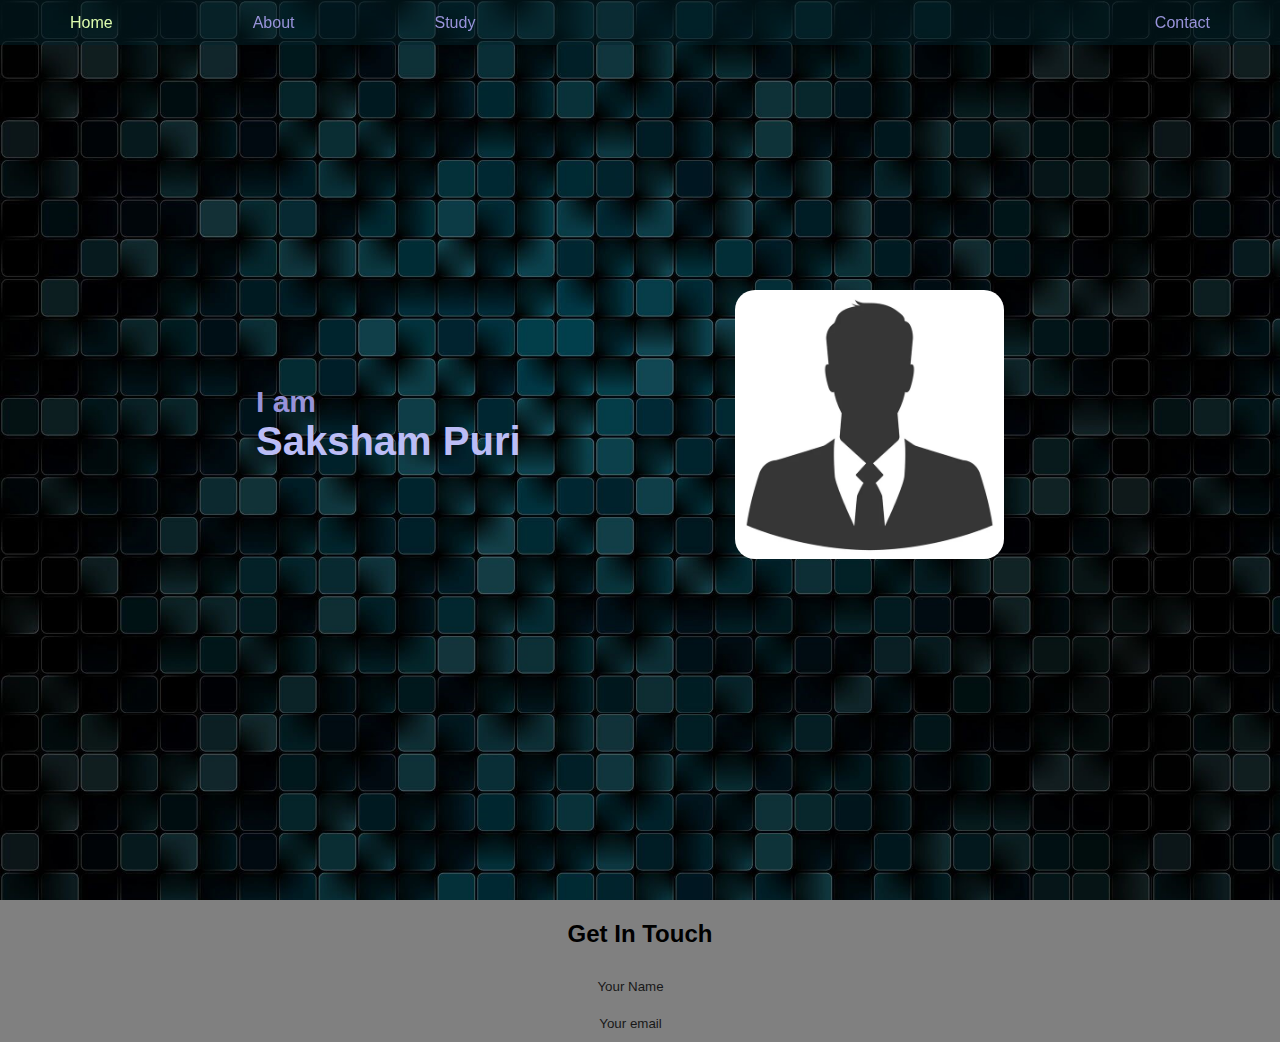
==== index.html @ 385c5ef5 "added color theme to texts" ====
<!DOCTYPE html>
<html lang="en" >
    <head>
        <meta charset="utf-8"/>
        <meta name="viewport" content="width=device-width, initial-scale=1.0"/>
        <link href="CSS/home.css" rel="stylesheet" type="text/css">
        <title>Saksham Puri | Home</title>
    </head>
    <body>
        <header>
            <div class="header">
                <a class="activePage" href="index.html">Home</a>
                <a href="#About">About</a>
                <a href="#Study">Study</a>
                <div class="header-right">
                    <a href="#Contact">Contact</a>
                </div>
            </div> 
        </header>
        <main>
            <div id="mainPage">
                <div id="left">
                    <h2>I am</h2>
                    <h1>Saksham Puri</h1>
                </div>
                <div id="right">
                    <img id="profilePic" src="Images/tempProfile.jpg">
                </div>
            </div>
        </main>
        <footer>
            <div class="footer">
                <div class="form" id="Contact">
                    <h2>Get In Touch</h2>
                    <form>
                        <input class="input" type="text" name="name" placeholder="Your Name">
                        <input class="input" type="text" name="email" placeholder="Your email">
                    </form>
                </div>
            </div>
        </footer>
        <script src="JS/main.js"></script>
    </body>
</html>
---- CSS/home.css ----
body {
    margin: 0;
    font-family: Arial, Helvetica, sans-serif;
}
.header {
    overflow: hidden;
    background-color: #02242c77;
    width: 100%;
    position: fixed;
    z-index: 1;
}
.header a {
    float: left;
    color: #9893da;
    text-align: center;
    padding: 10px 50px;
    margin: 0px 20px;
    text-decoration: none;
    font-size: 16px;
    line-height: 25px;
    border-radius: 0px;
}
.header-right {
    float: right;
}
.header a.activePage {
    color: #ddfcad;
}
.header a:hover {
    background-color: rgba(51, 51, 51, 0.5);
}
#mainPage {
    background-color: black;
    overflow: hidden;
    background-image: url("../Images/pattern1Cropped.jpg");
    background-size: 90%;
    width: 100%;
    height: 100vh;
}
#mainPage h2 {
    color: #9893da;
    font-size: 30px;
    margin: 0;
}
#mainPage h1 {
    color: #bbbdf6;
    margin: 0;
    font-size: 40px;
}
#left {
    float: left;
    width: 30%;
    height: 40vh;
    margin-top: 30vh;
    margin-bottom: 30vh;
    margin-left: 20%;
}
#left h2, h1{
    width: max-content;
    margin-top: 30%;
}
#right {
    float: right;
    max-width: 30%;
    margin-right: 20%;
    height: 40vh;
    margin-top: 30vh;
    margin-bottom: 30vh;
}
#profilePic {
    float: right;
    margin: 20px;
    min-width: 20%;
    max-width: 70%;
    height: auto;
    border-radius: 20px;
}

.footer {
    background-color: grey;
    overflow: hidden;
    height: auto;
}
.form {
    width: 200px;
    margin-left: auto;
    margin-right: auto;
}
.form h2, form {
    width: fit-content;
    margin-left: auto;
    margin-right: auto;
}
.input {
    border: none;
    background-color: transparent;
    color: white;
    border-radius: 3px;
    text-align: center;
    margin: 10px 0;
}
.input::placeholder {
    color: rgb(24, 24, 24);
}
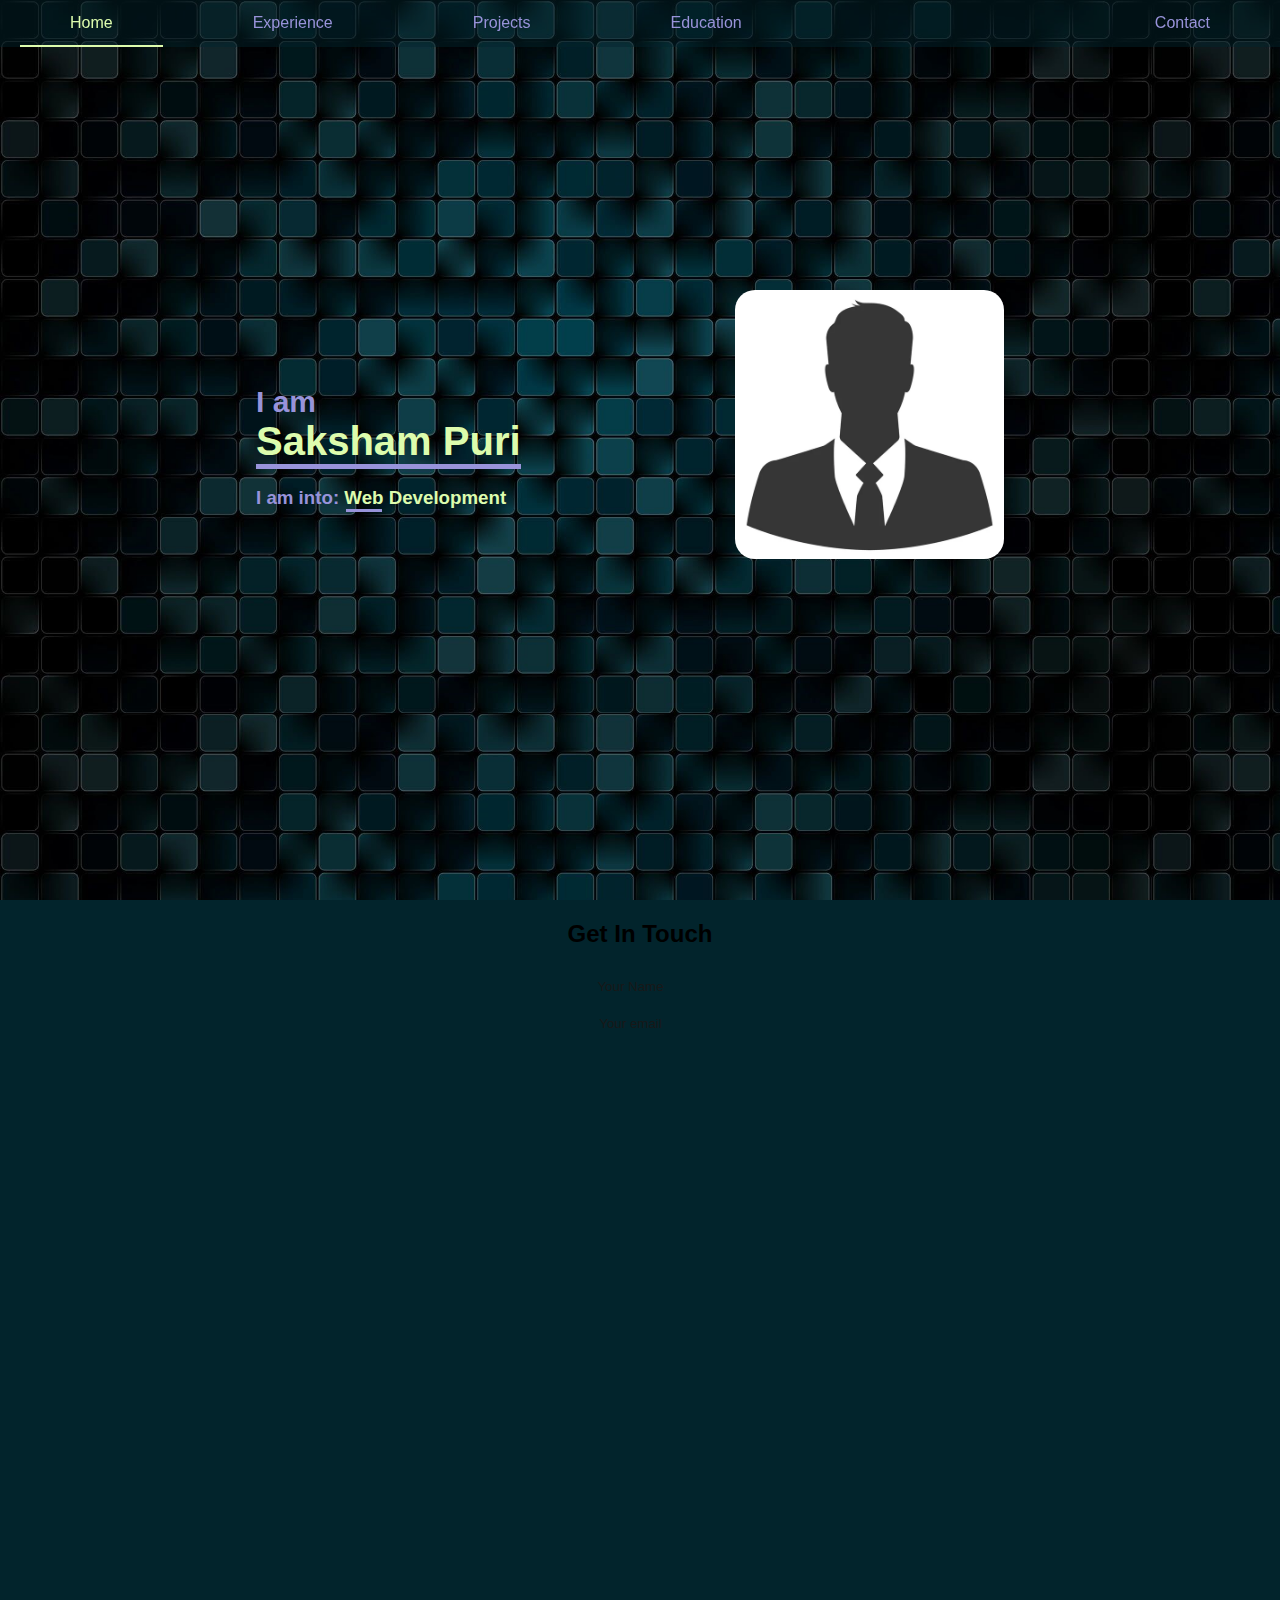
==== commit f2bfeddc: "Added Interests and timer to change the interests" ====
--- a/index.html
+++ b/index.html
@@ -6,12 +6,13 @@
         <link href="CSS/home.css" rel="stylesheet" type="text/css">
         <title>Saksham Puri | Home</title>
     </head>
-    <body>
+    <body onload="showInterests()">
         <header>
             <div class="header">
                 <a class="activePage" href="index.html">Home</a>
-                <a href="#About">About</a>
-                <a href="#Study">Study</a>
+                <a href="#Experience">Experience</a>
+                <a href="#Projects">Projects</a>
+                <a href="#Education">Education</a>
                 <div class="header-right">
                     <a href="#Contact">Contact</a>
                 </div>
@@ -22,6 +23,7 @@
                 <div id="left">
                     <h2>I am</h2>
                     <h1>Saksham Puri</h1>
+                    <h3>I am into: <a id="interests">Web Development</a></h3>
                 </div>
                 <div id="right">
                     <img id="profilePic" src="Images/tempProfile.jpg">
--- a/CSS/home.css
+++ b/CSS/home.css
@@ -1,6 +1,7 @@
 body {
     margin: 0;
     font-family: Arial, Helvetica, sans-serif;
+    background-color: #02242c;
 }
 .header {
     overflow: hidden;
@@ -25,17 +26,24 @@
 }
 .header a.activePage {
     color: #ddfcad;
+    border-bottom: 2px solid #ddfcad;
 }
 .header a:hover {
-    background-color: rgba(51, 51, 51, 0.5);
+    background-color: #9893da52;
 }
 #mainPage {
     background-color: black;
     overflow: hidden;
     background-image: url("../Images/pattern1Cropped.jpg");
     background-size: 90%;
-    width: 100%;
+    /*-webkit-mask-image: -webkit-linear-gradient(bottom, rgba(0, 0, 0, 0), rgba(0, 0, 0, 1), rgba(0, 0, 0, 1), rgba(0, 0, 0, 1), rgba(0, 0, 0, 1));
+    */width: 100%;
     height: 100vh;
+}
+#mainPage h3 {
+    color: #9893da;
+    margin-top: 2vh;
+    width: max-content;
 }
 #mainPage h2 {
     color: #9893da;
@@ -43,9 +51,10 @@
     margin: 0;
 }
 #mainPage h1 {
-    color: #bbbdf6;
+    color: #ddfcad;
     margin: 0;
     font-size: 40px;
+    border-bottom: 5px solid #9893da;
 }
 #left {
     float: left;
@@ -58,6 +67,20 @@
 #left h2, h1{
     width: max-content;
     margin-top: 30%;
+}
+#interests{
+    color: #ddfcad;
+    position: relative;
+    --dynamic-width: 0%;
+}
+#interests::before {
+    content: "";
+    position: absolute;
+    left: 2px;
+    bottom: -4px;
+    height: 15px;
+    width: var(--dynamic-width);
+    border-bottom: 3px solid #9893da;
 }
 #right {
     float: right;
@@ -77,9 +100,9 @@
 }
 
 .footer {
-    background-color: grey;
+    background-color: #02242c;
     overflow: hidden;
-    height: auto;
+    height: 100vh;
 }
 .form {
     width: 200px;
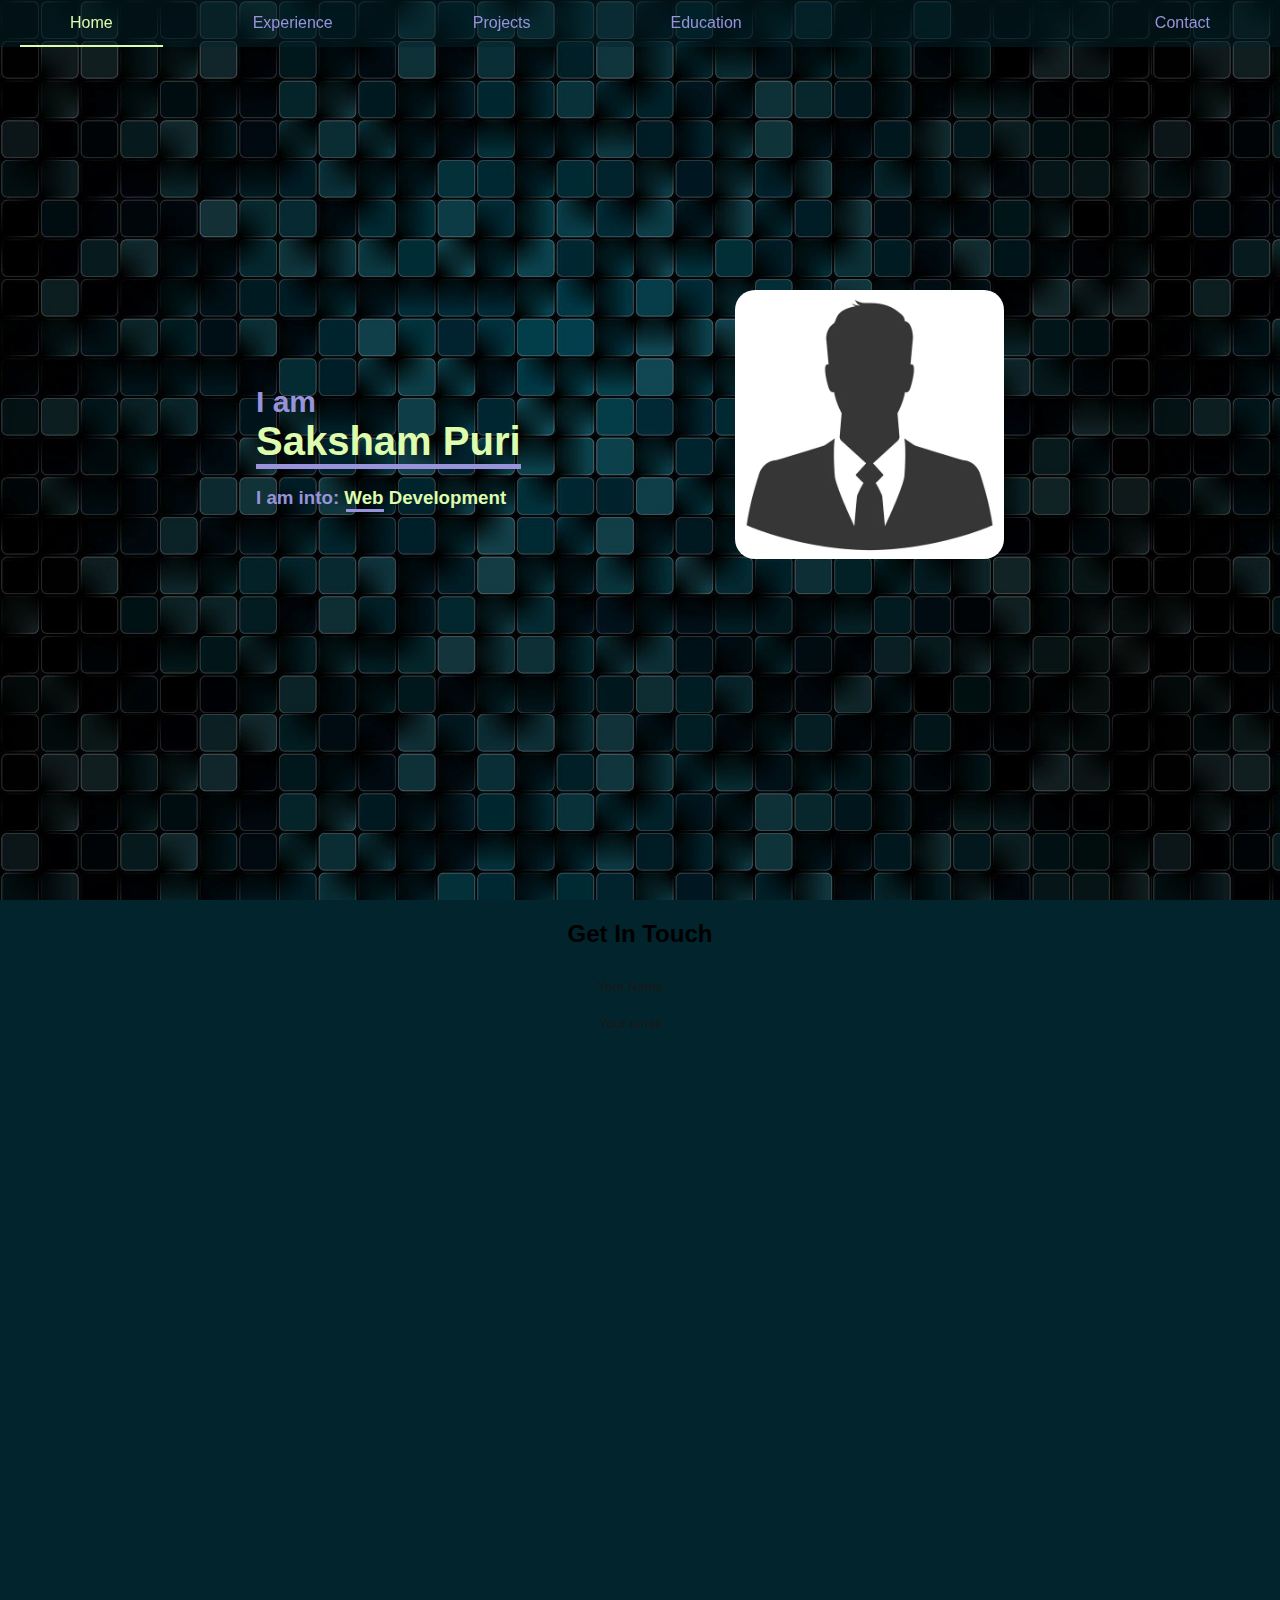
==== commit 1b665157: "Added smooth scrolling to the page" ====
--- a/index.html
+++ b/index.html
@@ -9,7 +9,7 @@
     <body onload="showInterests()">
         <header>
             <div class="header">
-                <a class="activePage" href="index.html">Home</a>
+                <a class="activePage" href="#mainPage">Home</a>
                 <a href="#Experience">Experience</a>
                 <a href="#Projects">Projects</a>
                 <a href="#Education">Education</a>
--- a/CSS/home.css
+++ b/CSS/home.css
@@ -1,3 +1,6 @@
+*{
+    scroll-behavior: smooth;
+}
 body {
     margin: 0;
     font-family: Arial, Helvetica, sans-serif;
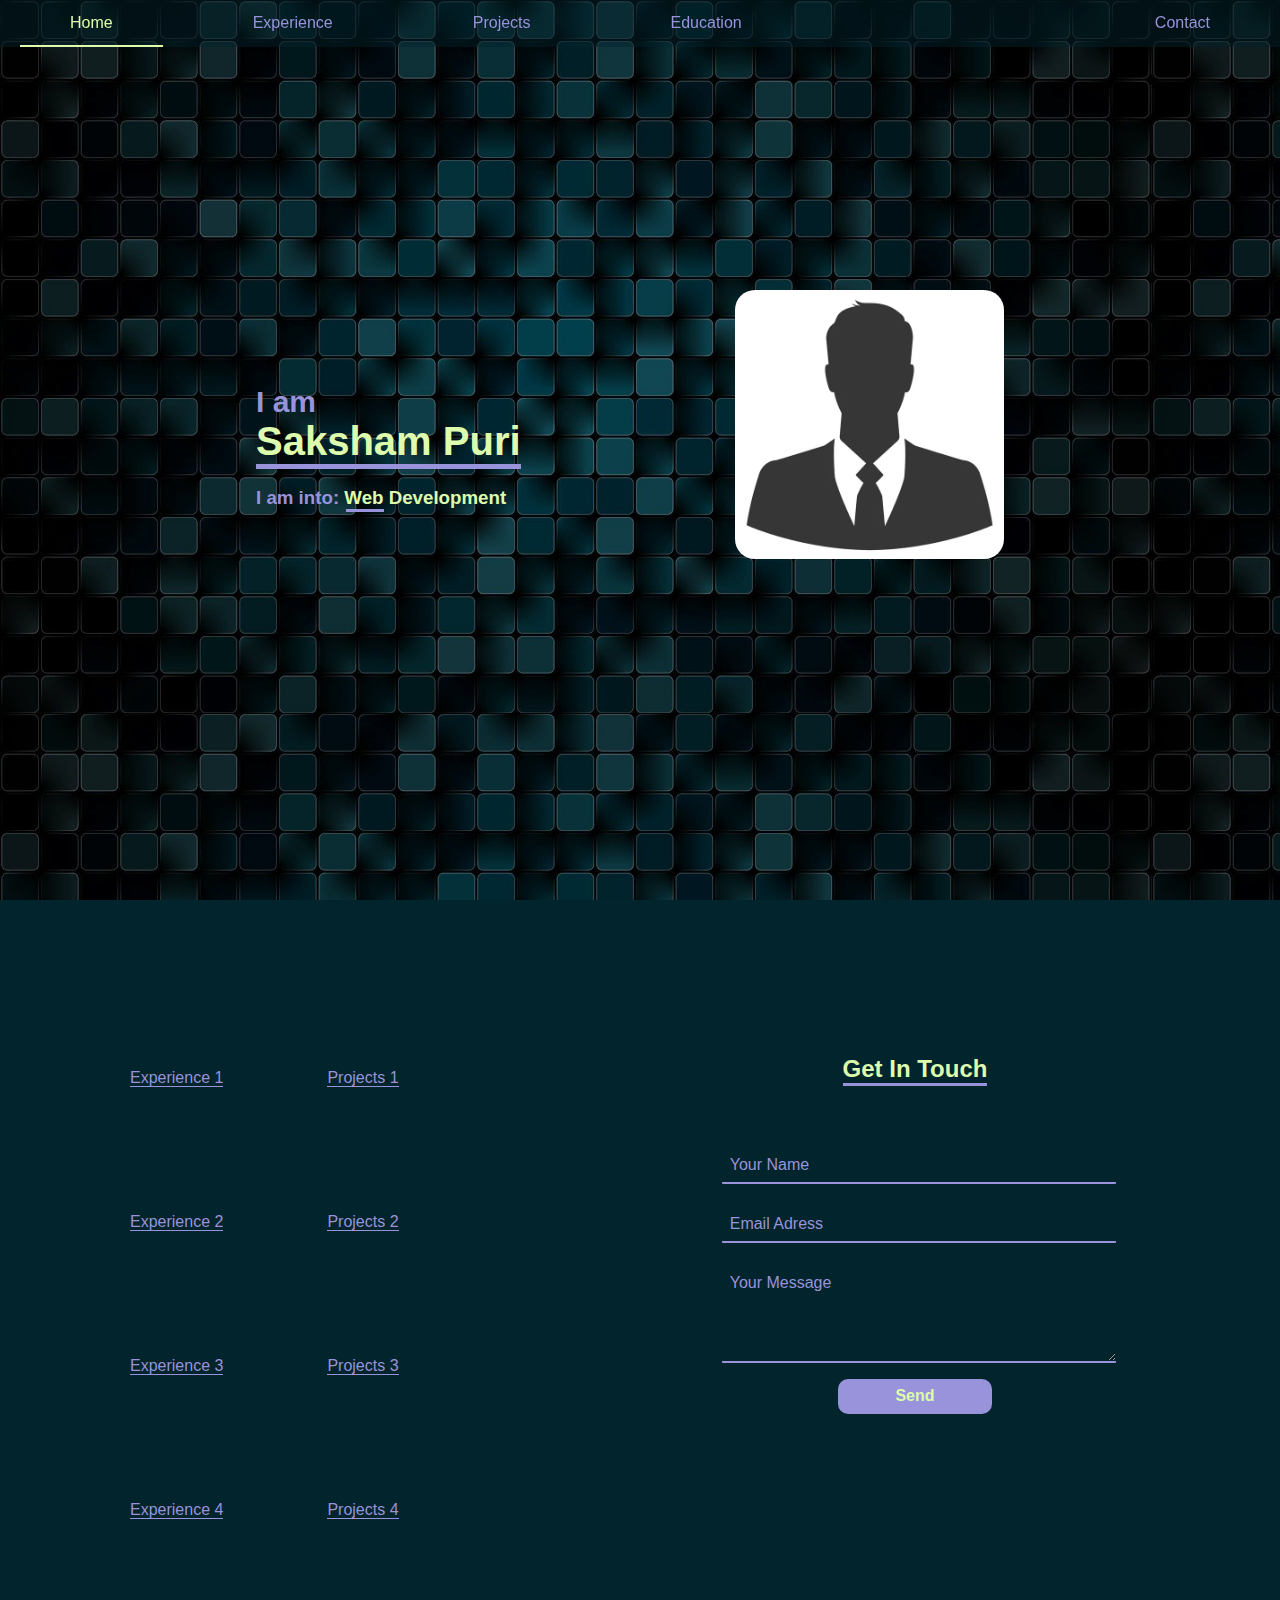
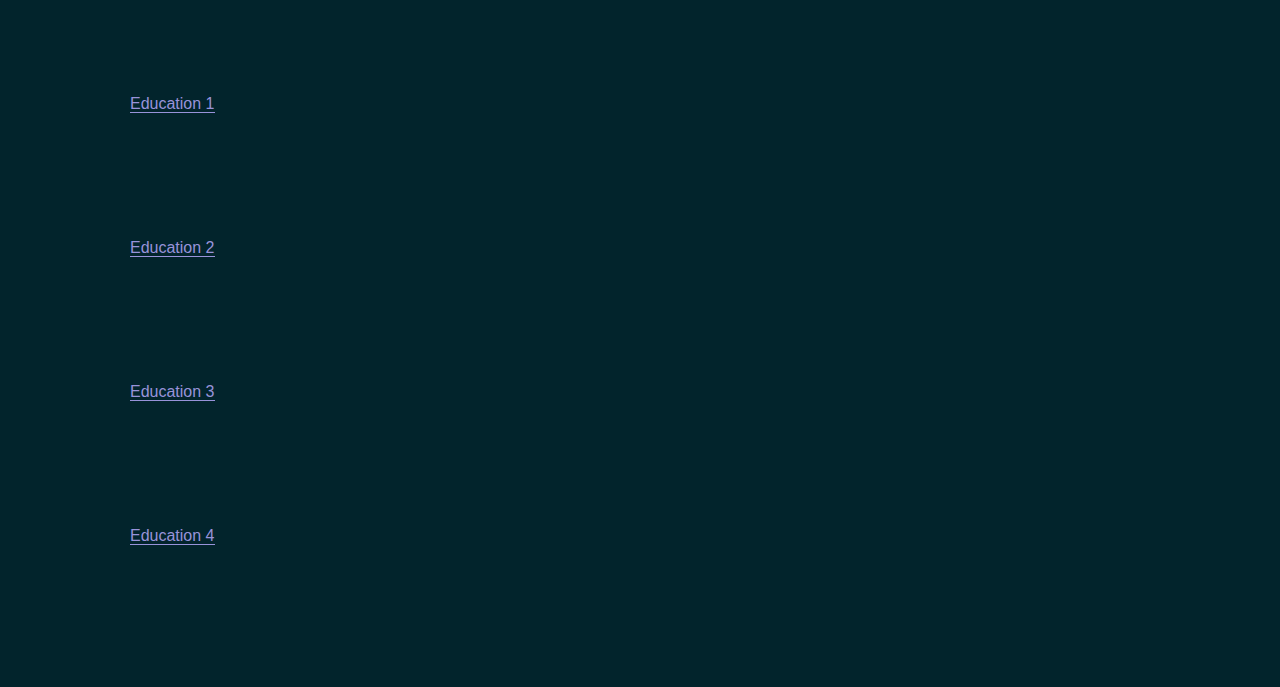
==== commit 43022295: "improved the contact section" ====
--- a/index.html
+++ b/index.html
@@ -9,7 +9,7 @@
     <body onload="showInterests()">
         <header>
             <div class="header">
-                <a class="activePage" href="#mainPage">Home</a>
+                <a class="activePage" href="index.html">Home</a>
                 <a href="#Experience">Experience</a>
                 <a href="#Projects">Projects</a>
                 <a href="#Education">Education</a>
@@ -33,11 +33,35 @@
         <footer>
             <div class="footer">
                 <div class="form" id="Contact">
-                    <h2>Get In Touch</h2>
-                    <form>
-                        <input class="input" type="text" name="name" placeholder="Your Name">
-                        <input class="input" type="text" name="email" placeholder="Your email">
-                    </form>
+                    <div id="leftFooter">
+                        <ul>
+                            <li><a href="#">Experience 1</a></li>
+                            <li><a>Experience 2</a></li>
+                            <li><a>Experience 3</a></li>
+                            <li><a>Experience 4</a></li>
+                        </ul>
+                        <ul>
+                            <li><a>Projects 1</a></li>
+                            <li><a>Projects 2</a></li>
+                            <li><a>Projects 3</a></li>
+                            <li><a>Projects 4</a></li>
+                        </ul>
+                        <ul>
+                            <li><a>Education 1</a></li>
+                            <li><a>Education 2</a></li>
+                            <li><a>Education 3</a></li>
+                            <li><a>Education 4</a></li>
+                        </ul>
+                    </div>
+                    <div id="rightFooter">
+                        <h2>Get In Touch</h2>
+                        <form>
+                            <input class="input" type="text" name="name" placeholder="Your Name">
+                            <input class="input" type="text" name="email" placeholder="Email Adress">
+                            <textarea id="messageArea" class="input" name="message" placeholder="Your Message"></textarea>
+                            <button class="button" type="button">Send</button>
+                        </form>
+                    </div>
                 </div>
             </div>
         </footer>
--- a/CSS/home.css
+++ b/CSS/home.css
@@ -5,6 +5,15 @@
     margin: 0;
     font-family: Arial, Helvetica, sans-serif;
     background-color: #02242c;
+}
+body::-webkit-scrollbar {
+    width: 12px;
+}
+body::-webkit-scrollbar-thumb {
+    background-color: #9893da;
+}
+body::-webkit-scrollbar-thumb:hover {
+    background-color: #7673a5;
 }
 .header {
     overflow: hidden;
@@ -39,8 +48,7 @@
     overflow: hidden;
     background-image: url("../Images/pattern1Cropped.jpg");
     background-size: 90%;
-    /*-webkit-mask-image: -webkit-linear-gradient(bottom, rgba(0, 0, 0, 0), rgba(0, 0, 0, 1), rgba(0, 0, 0, 1), rgba(0, 0, 0, 1), rgba(0, 0, 0, 1));
-    */width: 100%;
+    width: 100%;
     height: 100vh;
 }
 #mainPage h3 {
@@ -104,27 +112,106 @@
 
 .footer {
     background-color: #02242c;
-    overflow: hidden;
-    height: 100vh;
+    height: 90vh;
 }
 .form {
-    width: 200px;
-    margin-left: auto;
-    margin-right: auto;
+    width: auto;
+    height: fit-content;
+    margin: 10vh;
 }
 .form h2, form {
     width: fit-content;
     margin-left: auto;
     margin-right: auto;
+    color: #ddfcad;
+}
+.form h2 {
+    border-bottom: 3px solid #9893da;
+    margin-bottom: 10%;
+}
+#leftFooter {
+    float: left;
+    width: 50%;
+    height: 100%;
+    margin-top: 5vh;
+}
+#leftFooter ul {
+    list-style: none;
+    display: inline;
+    float: left;
+    margin: none;
+}
+#leftFooter li {
+    margin-top: 2vh;
+    margin-bottom: 14vh;
+    padding-right: 5vw;
+}
+#leftFooter a {
+    border-bottom: 1px solid #9893da;
+    text-decoration: none;
+    color: #9893da;
+}
+#rightFooter {
+    float: right;
+    width: 50%;
+    margin-top: 5vh;
+}
+#rightFooter form {
+    display: block;
 }
 .input {
     border: none;
     background-color: transparent;
-    color: white;
-    border-radius: 3px;
-    text-align: center;
-    margin: 10px 0;
+    color: #9893da;
+    padding-top: 4%;
+    padding-bottom: 2%;
+    padding-left: 2%;
+    border-radius: 1px;
+    margin-bottom: 4%;
+    border-bottom: 2px solid #9893da;
+    display: block;
+    width: 30vw;
+    font-size: 16px;
 }
 .input::placeholder {
-    color: rgb(24, 24, 24);
-}+    color: #9893da;
+}
+.input:focus {
+    outline: #9893da;
+    box-shadow: 0 0 4px 1px #9893da;
+}
+#messageArea {
+    font-family: Arial, Helvetica, sans-serif;
+    height: 80px;
+    resize: vertical;
+}
+#messageArea::-webkit-scrollbar {
+    width: 16px;
+}
+#messageArea::-webkit-scrollbar-thumb {
+    background-color: #9893da;
+}
+#messageArea::-webkit-scrollbar-thumb:hover {
+    background-color: #7673a5;
+}
+.button {
+    background-color: #9893da;
+    color: #ddfcad;
+    border: none;
+    border-radius: 10px;
+    height: 35px;
+    width: 40%;
+    margin-left: auto;
+    margin-right: auto;
+    margin-left: 30%;
+    font-size: 16px;
+    font-weight: 700;
+}
+.button:hover {
+    cursor: pointer;
+    background-color: #7673a5;
+}
+.button:active {
+    border: #ddfcad;
+    box-shadow: 0 0 4px 1px #9893da;
+}
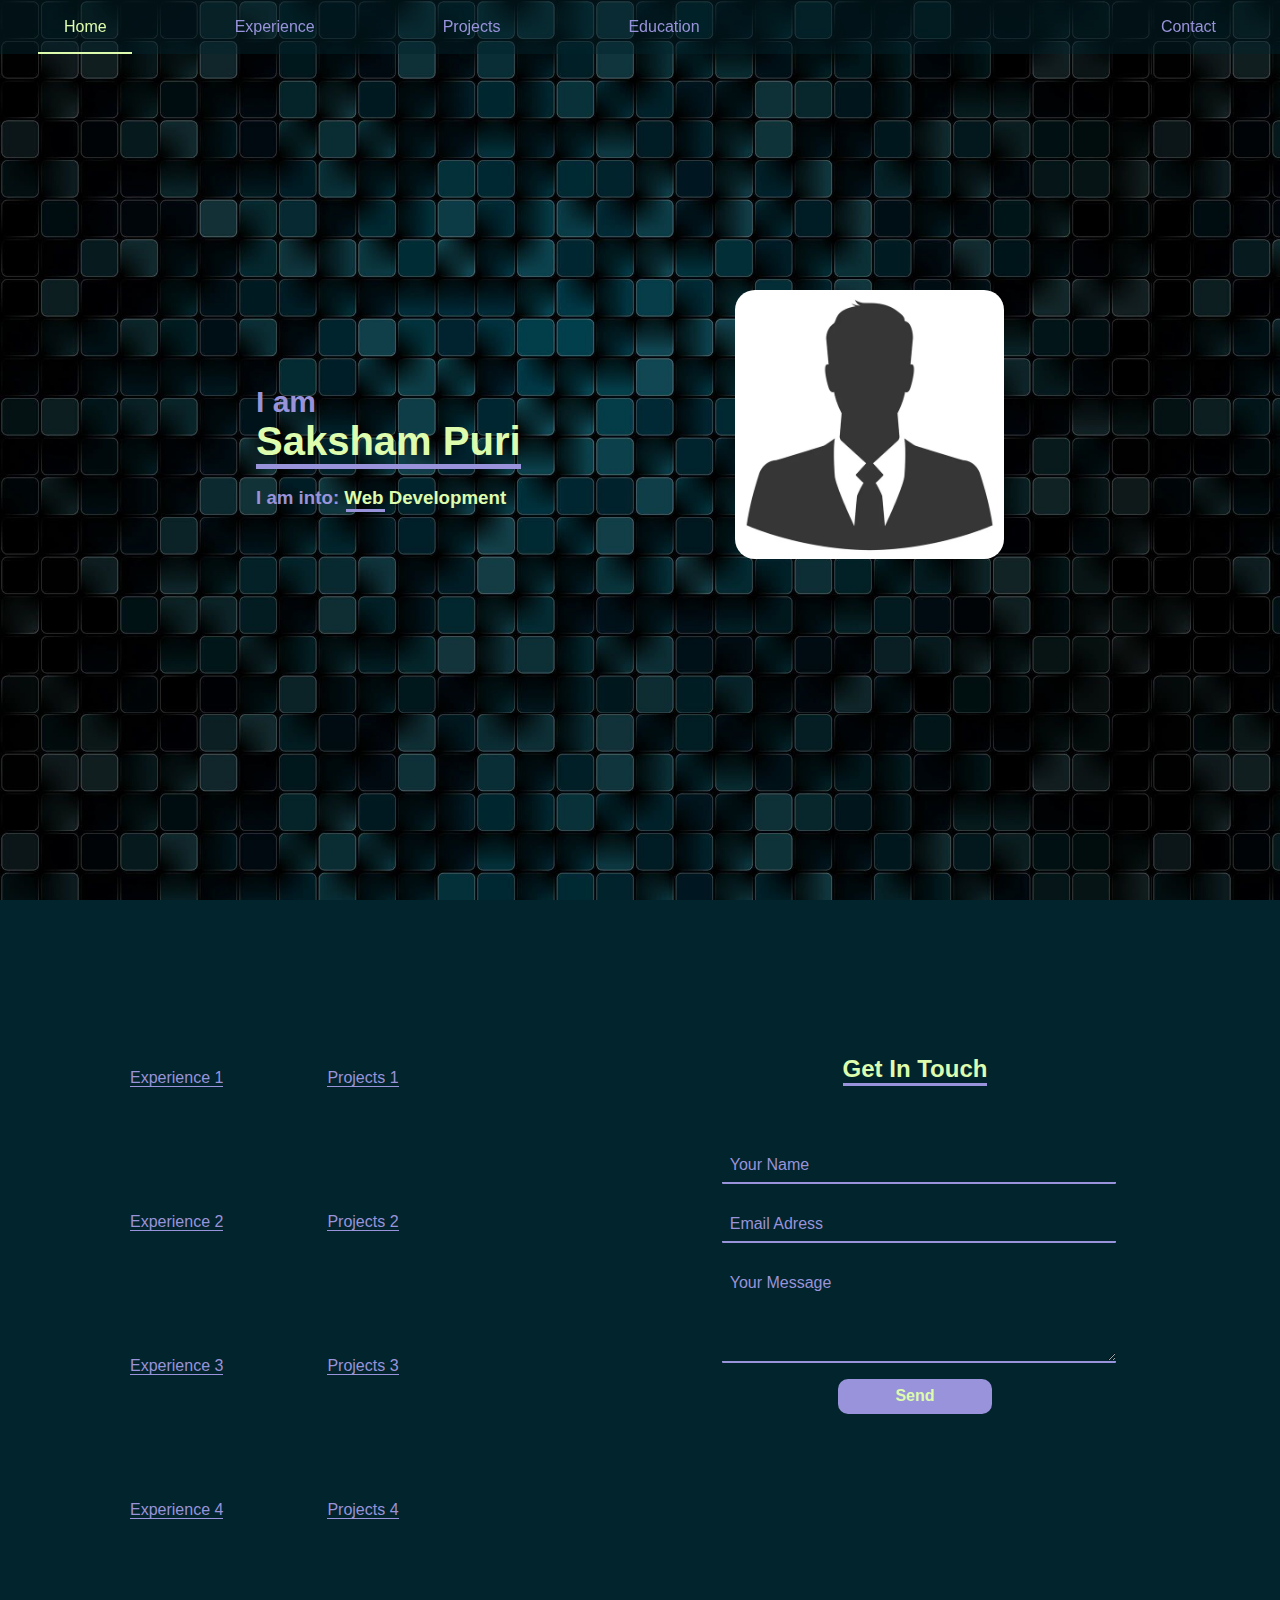
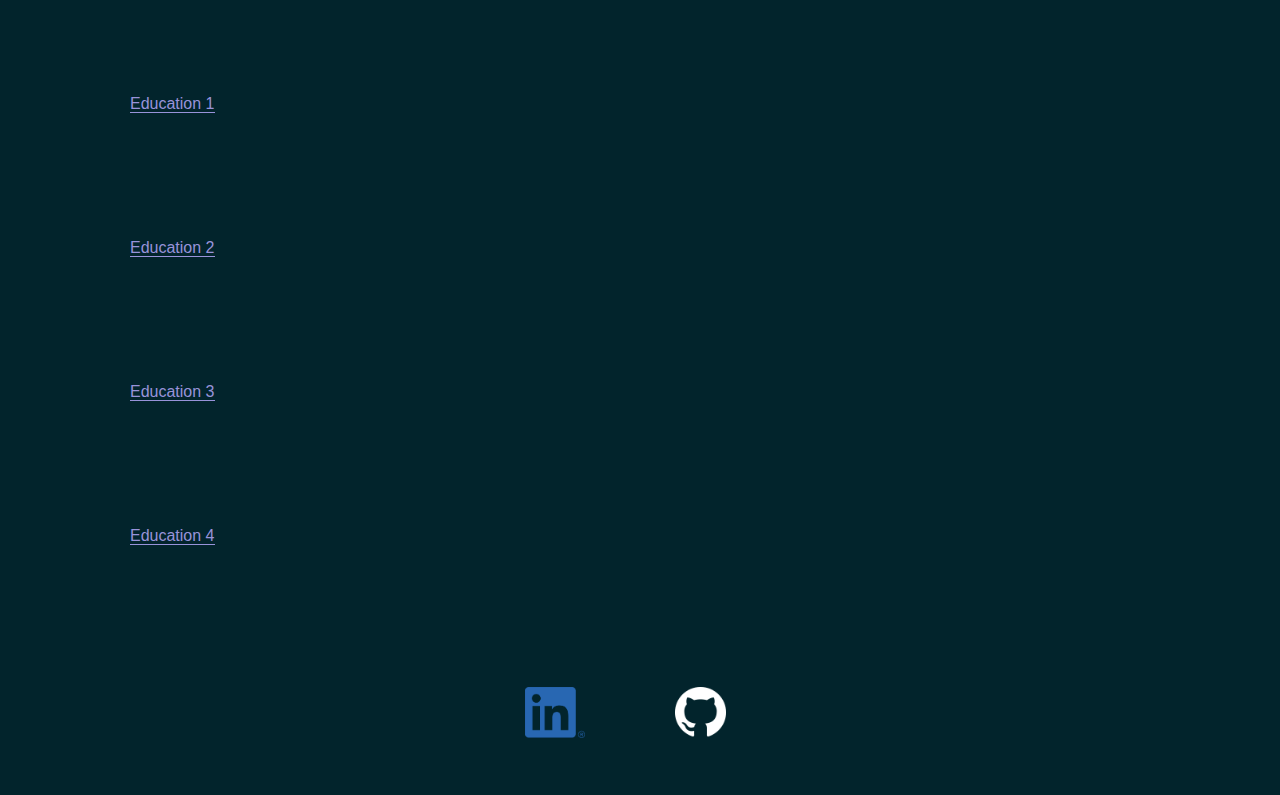
==== commit 65318353: "added socials at the bottom of contact" ====
--- a/index.html
+++ b/index.html
@@ -1,5 +1,5 @@
 <!DOCTYPE html>
-<html lang="en" >
+<html lang="en">
     <head>
         <meta charset="utf-8"/>
         <meta name="viewport" content="width=device-width, initial-scale=1.0"/>
@@ -10,7 +10,7 @@
         <header>
             <div class="header">
                 <a class="activePage" href="index.html">Home</a>
-                <a href="#Experience">Experience</a>
+                <a href="experience.html">Experience</a>
                 <a href="#Projects">Projects</a>
                 <a href="#Education">Education</a>
                 <div class="header-right">
@@ -64,6 +64,10 @@
                     </div>
                 </div>
             </div>
+            <div id="midFooter">
+                <a target="_blank" href="https://www.linkedin.com/in/saksham-puri-4acdbe"><img id="LIlogo" src="Images/LI-In-Bug.png"></a>
+                <a target="_blank" href="https://www.github.com/saksham-p"><img id="GITlogo" src="Images/GitHub-Mark-Light-64px.png"></a>
+            </div>
         </footer>
         <script src="JS/main.js"></script>
     </body>
--- a/CSS/home.css
+++ b/CSS/home.css
@@ -21,13 +21,14 @@
     width: 100%;
     position: fixed;
     z-index: 1;
+    top: 0;
 }
 .header a {
     float: left;
     color: #9893da;
     text-align: center;
-    padding: 10px 50px;
-    margin: 0px 20px;
+    padding: 1.5vh 2vw;
+    margin: 0px 3vw;
     text-decoration: none;
     font-size: 16px;
     line-height: 25px;
@@ -109,14 +110,11 @@
     height: auto;
     border-radius: 20px;
 }
-
 .footer {
     background-color: #02242c;
-    height: 90vh;
+    height: 78vh;
 }
 .form {
-    width: auto;
-    height: fit-content;
     margin: 10vh;
 }
 .form h2, form {
@@ -215,3 +213,28 @@
     border: #ddfcad;
     box-shadow: 0 0 4px 1px #9893da;
 }
+#midFooter {
+    height: 10vh;
+    margin-bottom: 2vh;
+    float: left;
+}
+#LIlogo {
+    float: left;
+    width: auto;
+    height: 4vw;
+    margin-left: 41vw;
+    margin-right: 4vw;
+}
+#LIlogo:hover {
+    filter:brightness(1.5)
+}
+#GITlogo {
+    float: right;
+    width: auto;
+    height: 4vw;
+    margin-right: 41vw;
+    margin-left: 3vw;
+}
+#GITlogo:hover {
+    filter: invert();
+}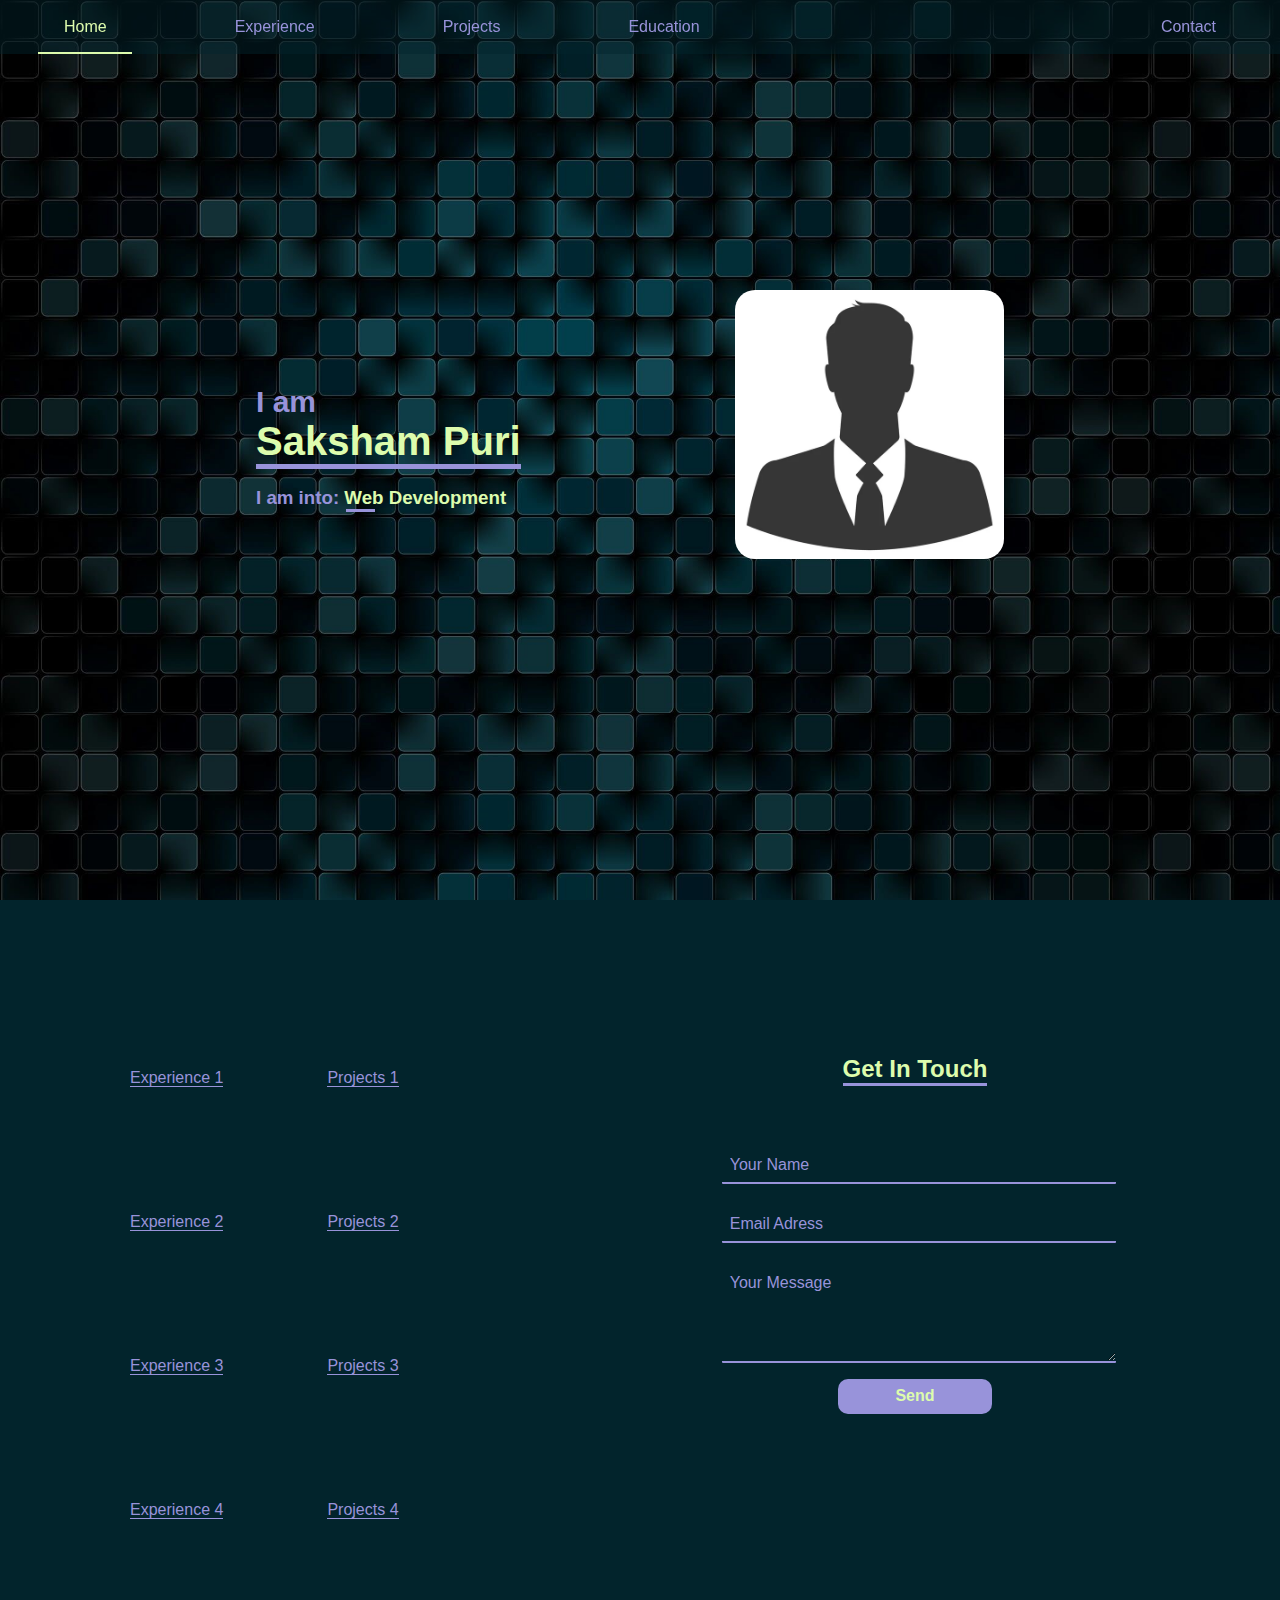
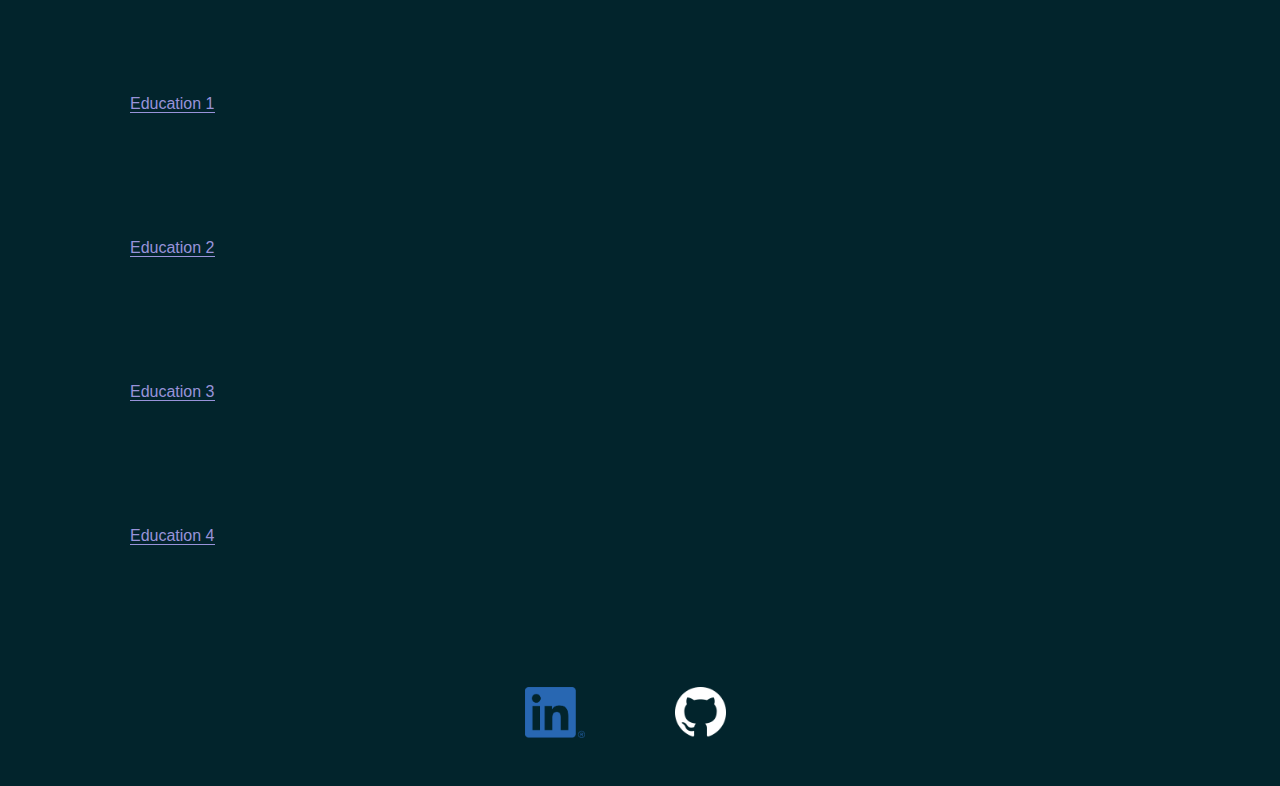
==== commit 5ea99800: "added education page, and added a favicon for site" ====
--- a/index.html
+++ b/index.html
@@ -4,6 +4,7 @@
         <meta charset="utf-8"/>
         <meta name="viewport" content="width=device-width, initial-scale=1.0"/>
         <link href="CSS/home.css" rel="stylesheet" type="text/css">
+        <link rel="icon" href="faviconTransparent32.png">
         <title>Saksham Puri | Home</title>
     </head>
     <body onload="showInterests()">
@@ -12,7 +13,7 @@
                 <a class="activePage" href="index.html">Home</a>
                 <a href="experience.html">Experience</a>
                 <a href="#Projects">Projects</a>
-                <a href="#Education">Education</a>
+                <a href="education.html">Education</a>
                 <div class="header-right">
                     <a href="#Contact">Contact</a>
                 </div>
--- a/CSS/home.css
+++ b/CSS/home.css
@@ -112,7 +112,7 @@
 }
 .footer {
     background-color: #02242c;
-    height: 78vh;
+    height: 79vh;
 }
 .form {
     margin: 10vh;
@@ -215,7 +215,7 @@
 }
 #midFooter {
     height: 10vh;
-    margin-bottom: 2vh;
+    margin-bottom: 1vh;
     float: left;
 }
 #LIlogo {
@@ -237,4 +237,6 @@
 }
 #GITlogo:hover {
     filter: invert();
+    border-radius: 4vw;
+    box-shadow: 0 0 3px 2px #7673a5;
 }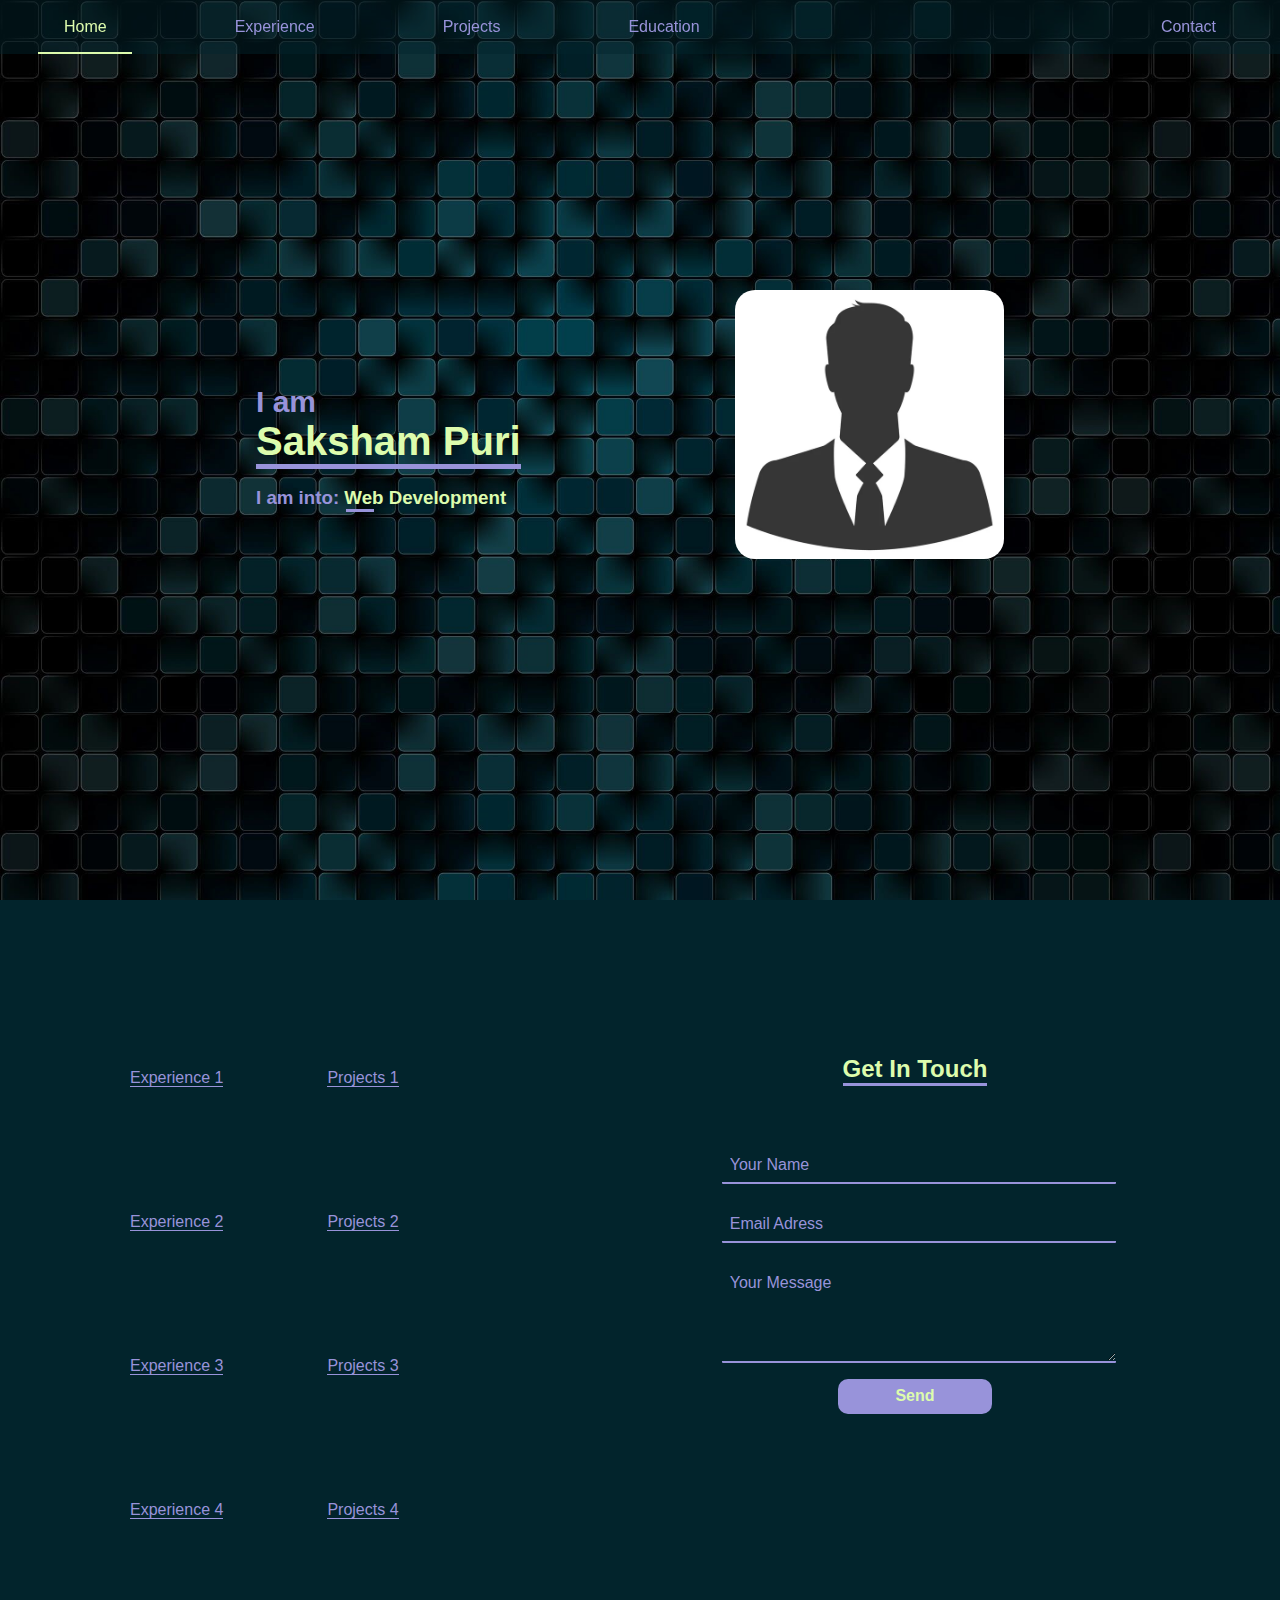
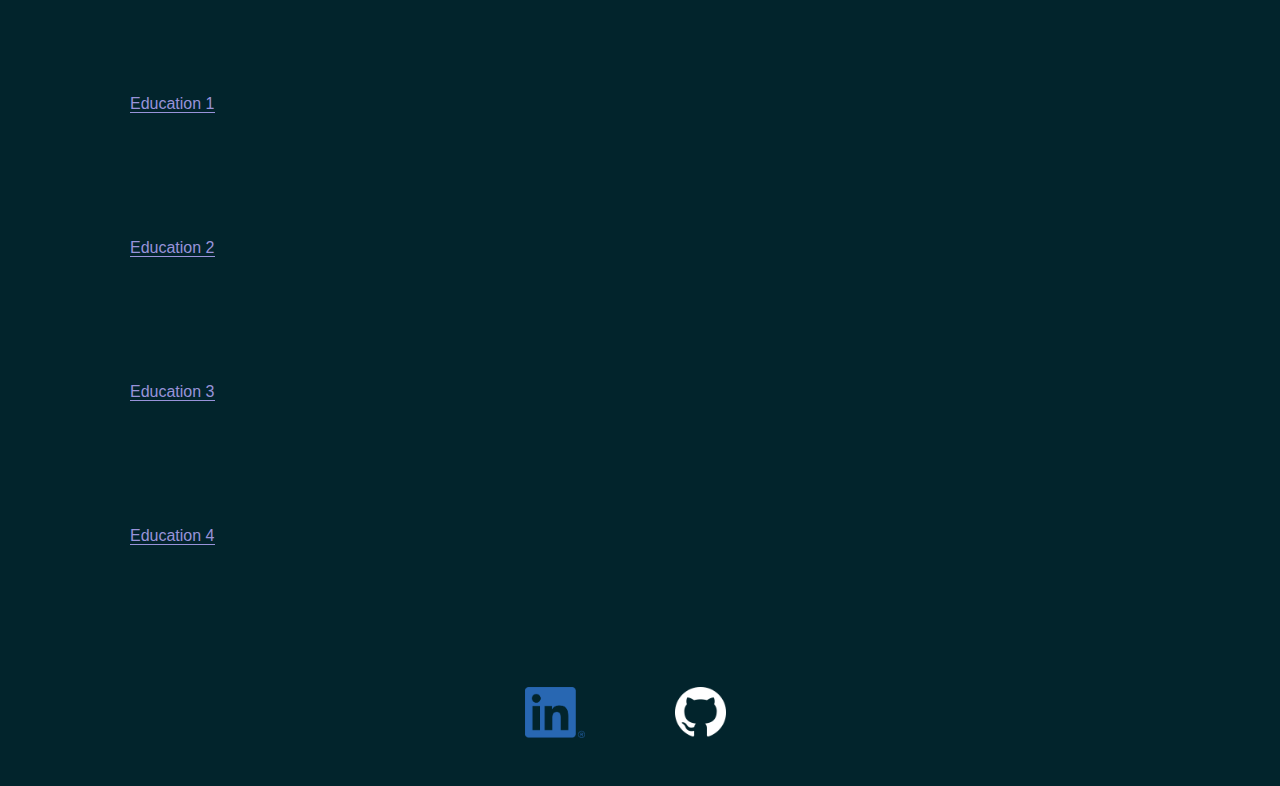
==== commit dd2e2f5e: "Added education page" ====
--- a/index.html
+++ b/index.html
@@ -24,7 +24,7 @@
                 <div id="left">
                     <h2>I am</h2>
                     <h1>Saksham Puri</h1>
-                    <h3>I am into: <a id="interests">Web Development</a></h3>
+                    <h3>I am into: <a id="interests" href="#">Web Development</a></h3>
                 </div>
                 <div id="right">
                     <img id="profilePic" src="Images/tempProfile.jpg">
--- a/CSS/home.css
+++ b/CSS/home.css
@@ -83,6 +83,7 @@
 #interests{
     color: #ddfcad;
     position: relative;
+    text-decoration: none;
     --dynamic-width: 0%;
 }
 #interests::before {
@@ -109,6 +110,57 @@
     max-width: 70%;
     height: auto;
     border-radius: 20px;
+}
+#educationMain {
+    width: 99vw;
+    height: 100vh;
+    margin: none;
+}
+#leftEduMain {
+    width: 40vw;
+    height: 100vh;
+    float: left;
+    margin: none;
+}
+#NM {
+    height: 100vh;
+    width: auto;
+}
+#rightEduMain {
+    width: 40vw;
+    height: 100vh;
+    margin-right: 10vw;
+    float: right;
+    text-align: center;
+}
+#rightEduMain h1{
+    margin-top: 45vh;
+    margin-left: auto;
+    margin-right: auto;
+    font-size: 30px;
+    color: #9893da;
+}
+#rightEduMain h3 {
+    color: #ddfcad;
+    margin-top: -1vh;
+}
+#formalEdu {
+    background-color: #010e11;
+    width: 99vw;
+    height: 100vh;
+    background-image: url("../Images/Uni.jpg");
+    background: linear-gradient(90deg, #02242c00 0%, #02242c 80%, #02242c 170%), url('../Images/uni.jpg');
+    background-size: contain;
+    background-repeat: no-repeat;
+}
+#formalTitle {
+    font-size: 30px;
+    color: #9893da;
+    margin: 0 auto;
+    padding-top: 60px;
+}
+.stick {
+    position: fixed;
 }
 .footer {
     background-color: #02242c;
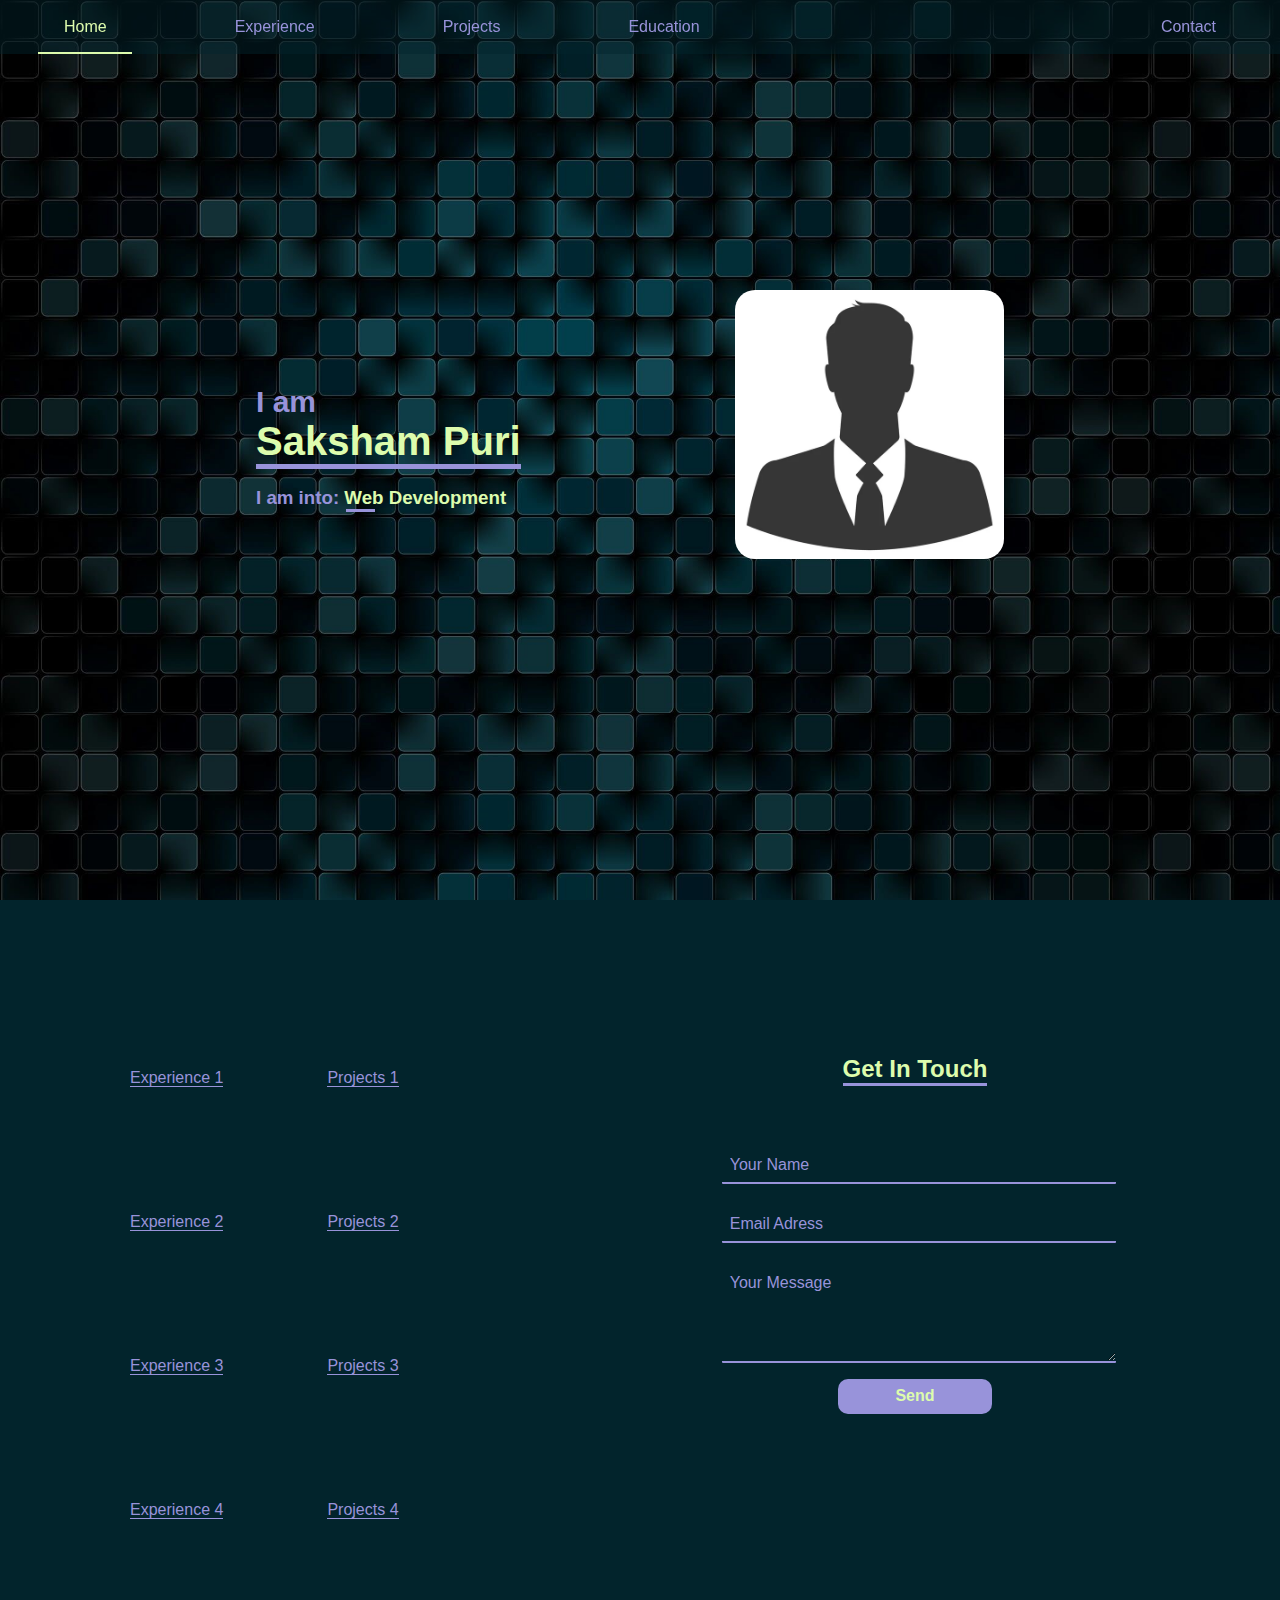
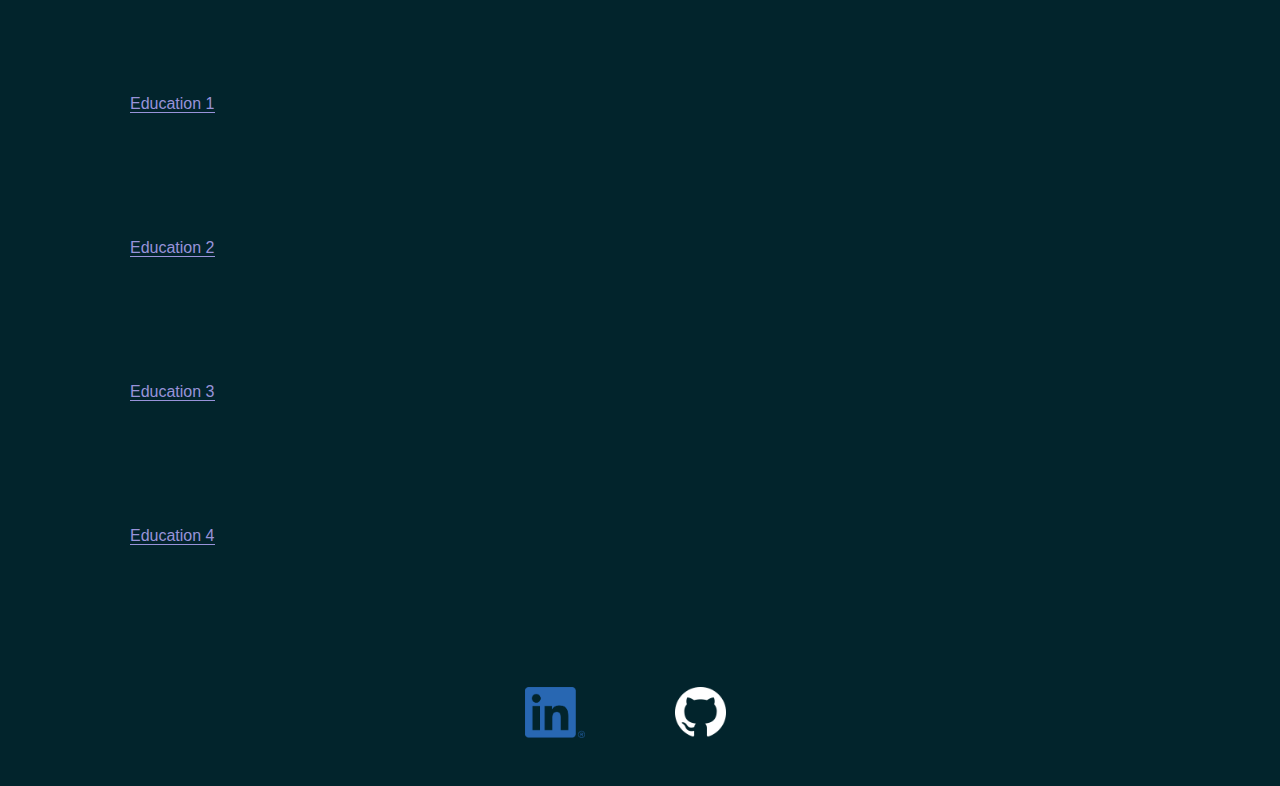
==== commit 62bff5fd: "Added Content and a little js script for Edu Tab" ====
--- a/index.html
+++ b/index.html
@@ -66,7 +66,7 @@
                 </div>
             </div>
             <div id="midFooter">
-                <a target="_blank" href="https://www.linkedin.com/in/saksham-puri-4acdbe"><img id="LIlogo" src="Images/LI-In-Bug.png"></a>
+                <a target="_blank" href="https://www.linkedin.com/in/sakshampuri7"><img id="LIlogo" src="Images/LI-In-Bug.png"></a>
                 <a target="_blank" href="https://www.github.com/saksham-p"><img id="GITlogo" src="Images/GitHub-Mark-Light-64px.png"></a>
             </div>
         </footer>
--- a/CSS/home.css
+++ b/CSS/home.css
@@ -156,11 +156,43 @@
 #formalTitle {
     font-size: 30px;
     color: #9893da;
-    margin: 0 auto;
+    width: 99vw;
+    text-align: center;
+    margin: 0;
     padding-top: 60px;
 }
-.stick {
+.sticky {
     position: fixed;
+    top: 0;
+    width: 99vw;
+    text-align: center;
+}
+.schoolInfo {
+    text-align: right;
+    width: auto;
+    padding-top: 0;
+    padding-right: 4vw;
+    color: #ddfcad;
+}
+.schoolInfo h2, h4 {
+    color: #7673a5;
+}
+#formalEdu2 {
+    background-color: #010e11;
+    width: 99vw;
+    height: 100vh;
+    background-image: url("../Images/nelson2.jpg");
+    background: linear-gradient(90deg, #02242c00 0%, #02242c 80%, #02242c 170%), url('../Images/nelson2.jpg');
+    background-size: contain;
+    background-repeat: no-repeat;
+}
+#formalTitle2 {
+    font-size: 30px;
+    color: #9893da;
+    width: 99vw;
+    text-align: center;
+    margin: 0;
+    padding-top: 60px;
 }
 .footer {
     background-color: #02242c;
